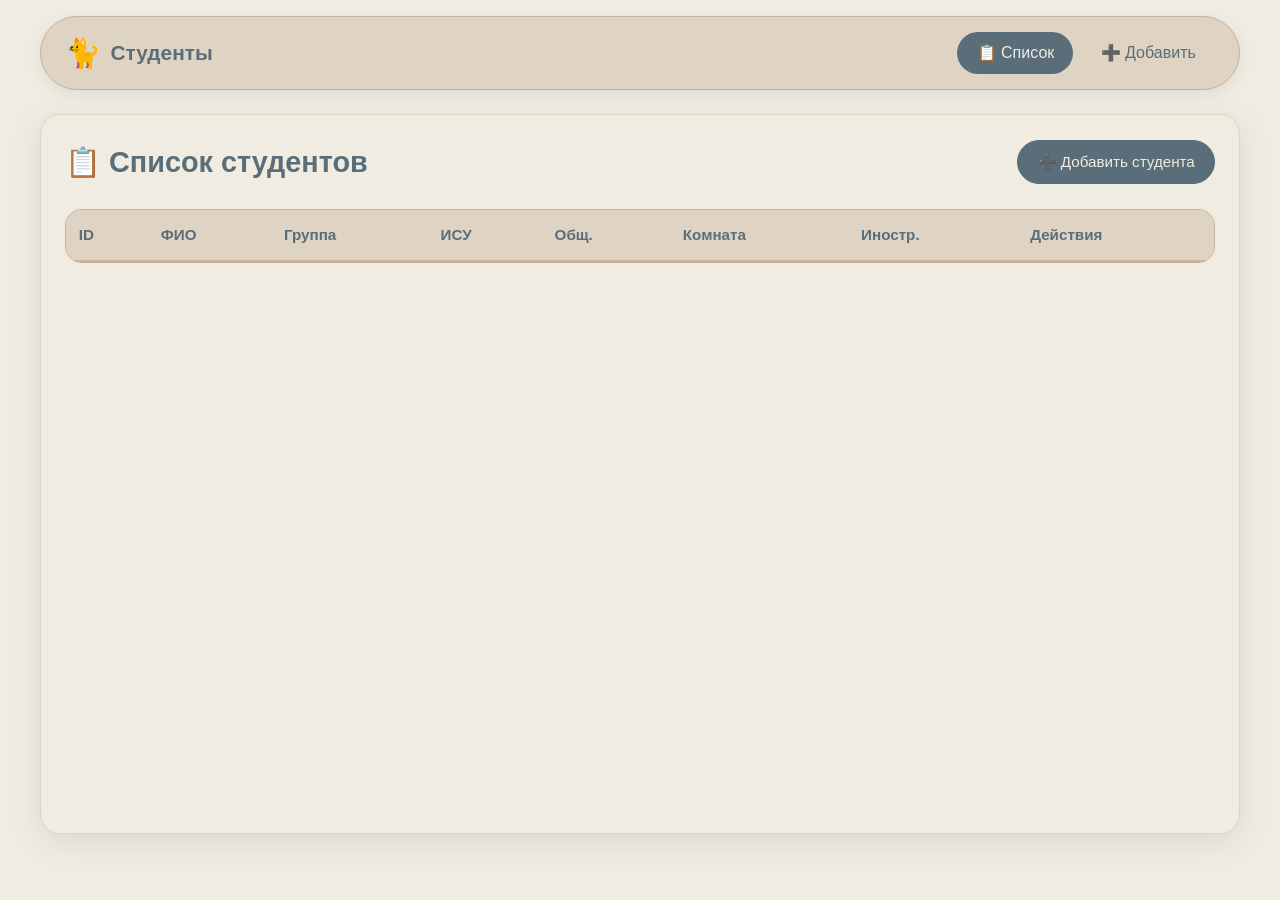
==== index.html @ 4e73758c "HTML, CSS, форма, favicon" ====
<!DOCTYPE html>
<html lang="ru">
<head>
    <meta charset="UTF-8" />
    <meta name="viewport" content="width=device-width, initial-scale=1.0" />
    <title>Список студентов</title>

    <!--
        FAVICON — иконка вкладки браузера (котик 🐈).
        Используем inline-SVG с эмодзи: работает сразу, без файла.
        Если хочешь свой файл — положи его в assets/favicon.ico
        и раскомментируй строку ниже.
    -->
    <link rel="icon"
          href="data:image/svg+xml,<svg xmlns='http://www.w3.org/2000/svg' viewBox='0 0 100 100'><text y='.9em' font-size='90'>🐈</text></svg>" />
    <!-- <link rel="icon" href="assets/favicon.ico" type="image/x-icon"> -->

    <link rel="stylesheet" href="css/style.css" />
</head>
<body>

    <!-- ================= НАВИГАЦИЯ ================= -->
    <nav class="navbar">
        <div class="navbar__brand">
            <span class="navbar__icon">🐈</span>
            <span class="navbar__title">Студенты</span>
        </div>

        <ul class="navbar__menu">
            <!-- Текущая страница помечена классом active -->
            <li class="navbar__item">
                <a href="index.html" class="navbar__link active" aria-current="page">📋 Список</a>
            </li>
            <li class="navbar__item">
                <a href="form.html" class="navbar__link">➕ Добавить</a>
            </li>
        </ul>
    </nav>

    <!-- ================= ОСНОВНОЙ КОНТЕНТ ================= -->
    <main class="container">

        <div class="view__header">
            <h1>📋 Список студентов</h1>
            <!-- Ссылка на форму — работает даже без JS -->
            <a href="form.html" class="btn btn--primary">➕ Добавить студента</a>
        </div>

        <!--
            Обёртка таблицы: на телефоне даст горизонтальную прокрутку.
        -->
        <div class="table-wrapper">
            <table class="student-table" id="student-table">
                <thead>
                    <tr>
                        <th>ID</th>
                        <th>ФИО</th>
                        <th>Группа</th>
                        <th>ИСУ</th>
                        <th>Общ.</th>
                        <th>Комната</th>
                        <th>Иностр.</th>
                        <th>Действия</th>
                    </tr>
                </thead>
                <!--
                    Пустой tbody: строки добавит JS Человека 2.
                    id="student-table-body" — точка подключения.
                -->
                <tbody id="student-table-body"></tbody>
            </table>
        </div>

        <!-- Заглушка, если нет ни одного студента. JS покажет её при необходимости. -->
        <div id="empty-state" class="empty-state" style="display:none;">
            <p>😺 Пока нет студентов. Нажмите «Добавить студента», чтобы создать первую запись.</p>
        </div>

    </main>

    <!-- ================= ПОДКЛЮЧЕНИЕ СКРИПТОВ ЧЕЛОВЕКА 2 =================
         defer — скрипты выполнятся после построения HTML.
         Порядок: storage → students → validation → ui → app. -->
    <script src="js/storage.js" defer></script>
    <script src="js/students.js" defer></script>
    <script src="js/validation.js" defer></script>
    <script src="js/ui.js" defer></script>
    <script src="js/app.js" defer></script>

</body>
</html>
---- css/style.css ----
/* =========================================================================
   ПАЛИТРА (по частоте использования — от самого частого к редкому):
   #f0ece2  — основной фон страницы (светлый крем)
   #dfd3c3  — вторичный фон (карточки, навигация, шапка таблицы)
   #c7b198  — акценты (границы, hover, звёздочки, полоски)
   #596e79  — тёмный (текст, кнопки, активные ссылки)
   ========================================================================= */

/* =========================================================================
   1. СБРОС И БАЗА
   ========================================================================= */

* {
    margin: 0;
    padding: 0;
    box-sizing: border-box;
}

body {
    font-family: 'Segoe UI', Tahoma, Geneva, Verdana, sans-serif;
    background: #f0ece2;               /* основной фон — самый светлый */
    color: #596e79;                    /* тёмный текст */
    line-height: 1.6;
    padding: 1rem;
    /* длинные слова не растягивают экран */
    overflow-wrap: break-word;
}

/* Запрещаем «резиновое» выделение интерфейса */
button,
.btn,
.navbar {
    user-select: none;
    -webkit-user-select: none;
}


/* =========================================================================
   2. НАВИГАЦИЯ
   ========================================================================= */

.navbar {
    max-width: 1200px;
    margin: 0 auto 1.5rem auto;
    display: flex;
    flex-wrap: wrap;
    justify-content: space-between;
    align-items: center;
    background: #dfd3c3;               /* вторичный фон */
    padding: 0.8rem 1.5rem;
    border-radius: 40px;
    box-shadow: 0 4px 14px rgba(89, 110, 121, 0.12);
    border: 1px solid #c7b198;         /* акцентная граница */
}

.navbar__brand {
    display: flex;
    align-items: center;
    gap: 0.6rem;
    font-size: 1.3rem;
    font-weight: 600;
    color: #596e79;
}

.navbar__icon { font-size: 1.8rem; }

.navbar__menu {
    list-style: none;
    display: flex;
    gap: 0.5rem;
    flex-wrap: wrap;
}

.navbar__link {
    display: inline-block;
    padding: 0.5rem 1.2rem;
    border-radius: 30px;
    text-decoration: none;
    color: #596e79;
    font-weight: 500;
    transition: background 0.2s, color 0.2s;
}

.navbar__link:hover {
    background: #c7b198;               /* акцент при наведении */
    color: #f0ece2;
}

/* Активная ссылка — тёмная плашка (используем самый редкий цвет) */
.navbar__link.active {
    background: #596e79;
    color: #f0ece2;
    pointer-events: none;
}


/* =========================================================================
   3. КОНТЕЙНЕР И ЗАГОЛОВКИ
   ========================================================================= */

.container {
    max-width: 1200px;
    margin: 0 auto;
    background: #f0ece2;               /* основной фон, чуть светлее фона body */
    border-radius: 20px;
    box-shadow: 0 8px 30px rgba(89, 110, 121, 0.15);
    border: 1px solid #dfd3c3;
    padding: 1.5rem;
    min-height: 80vh;
}

.view__header {
    display: flex;
    flex-wrap: wrap;
    justify-content: space-between;
    align-items: center;
    margin-bottom: 1.5rem;
    gap: 0.8rem;
}

.view__header h1 {
    font-size: 1.8rem;
    font-weight: 600;
    color: #596e79;
}


/* =========================================================================
   4. КНОПКИ
   ========================================================================= */

.btn {
    display: inline-block;
    padding: 0.55rem 1.2rem;
    border: none;
    border-radius: 30px;
    font-size: 0.95rem;
    font-weight: 500;
    cursor: pointer;
    text-decoration: none;
    transition: background 0.2s, transform 0.1s, color 0.2s;
    background: #dfd3c3;
    color: #596e79;
    border: 1px solid transparent;
}

.btn:hover { transform: scale(1.02); }

.btn:disabled,
.btn[disabled] {
    opacity: 0.5;
    cursor: not-allowed;
    pointer-events: none;
}

/* Основная кнопка — тёмная */
.btn--primary {
    background: #596e79;
    color: #f0ece2;
    border-color: #596e79;
}
.btn--primary:hover {
    background: #43565f;               /* чуть темнее оттенок #596e79 */
}

/* Вторичная кнопка — фон вторичного цвета */
.btn--secondary {
    background: #dfd3c3;
    color: #596e79;
    border-color: #c7b198;
}
.btn--secondary:hover {
    background: #c7b198;
    color: #f0ece2;
}

/* Успех — акцентный, но приглушённый (не ядовито-зелёный) */
.btn--success {
    background:  #dfd3c3;
    color: #596e79;
    border-color: #b8a087;
}
.btn--success:hover {
    background: #b8a087;
    color: #f0ece2;
}

/* Опасная кнопка — единственное место, где допускаем красный.
   Но используем приглушённый терракотовый, чтобы не выбивался из палитры. */
.btn--danger {
    background: #b9705a;
    color: #f0ece2;
    border-color: #a55f4a;
}
.btn--danger:hover {
    background: #a55f4a;
}

.btn--small {
    padding: 0.25rem 0.8rem;
    font-size: 0.8rem;
}


/* =========================================================================
   5. ТАБЛИЦА
   ========================================================================= */

.table-wrapper {
    overflow-x: auto;
    border-radius: 16px;
    border: 1px solid #c7b198;
    background: #f0ece2;
    -webkit-overflow-scrolling: touch;
}

.student-table {
    width: 100%;
    border-collapse: collapse;
    font-size: 0.95rem;
    min-width: 680px;
}

.student-table th {
    background: #dfd3c3;               /* вторичный фон — шапка */
    text-align: left;
    padding: 0.8rem;
    font-weight: 600;
    color: #596e79;
    border-bottom: 2px solid #c7b198;
    user-select: none;
}

.student-table td {
    padding: 0.7rem 0.8rem;
    border-bottom: 1px solid #dfd3c3;
    vertical-align: middle;
    color: #596e79;
}

/* Подсветка строки при наведении — лёгкий акцент */
.student-table tbody tr:hover {
    background: #dfd3c3;
}

.student-table .actions {
    display: flex;
    flex-wrap: wrap;
    gap: 0.3rem;
}

.empty-state {
    text-align: center;
    padding: 3rem 0;
    color: #596e79;
    font-size: 1.1rem;
    background: #dfd3c3;
    border-radius: 16px;
    margin-top: 1rem;
}


/* =========================================================================
   6. ФОРМА
   ========================================================================= */

.form-grid {
    display: grid;
    grid-template-columns: 1fr 1fr;
    gap: 1.2rem 1.8rem;
    margin-bottom: 1.8rem;
}

.form-group--full { grid-column: 1 / -1; }

.form-group--checkbox {
    display: flex;
    align-items: center;
    gap: 0.6rem;
    grid-column: 1 / -1;
}
.form-group--checkbox label {
    margin: 0;
    font-weight: 500;
    cursor: pointer;
    color: #596e79;
}
.form-group--checkbox input[type="checkbox"] {
    width: 1.2rem;
    height: 1.2rem;
    cursor: pointer;
    flex-shrink: 0;
    accent-color: #596e79;             /* галочка в тёмном цвете */
}

.form-group label {
    display: block;
    font-weight: 500;
    margin-bottom: 0.25rem;
    font-size: 0.9rem;
    color: #596e79;
}

.form-group input,
.form-group textarea {
    width: 100%;
    padding: 0.6rem 0.8rem;
    border: 1px solid #c7b198;
    border-radius: 12px;
    font-size: 0.95rem;
    background: #f0ece2;
    color: #596e79;
    transition: border 0.2s, box-shadow 0.2s, background 0.2s;
    font-family: inherit;
    min-width: 0;
}

.form-group input::placeholder,
.form-group textarea::placeholder {
    color: #c7b198;
}

.form-group textarea {
    resize: vertical;
    min-height: 70px;
    max-height: 200px;
}

.form-group input:focus,
.form-group textarea:focus {
    outline: none;
    border-color: #596e79;
    background: #faf7f0;
    box-shadow: 0 0 0 3px rgba(199, 177, 152, 0.4);
}

/* =========================================================
   Визуальная подсказка валидности:
   Красная рамка — невалидно, зелёная — валидно.
   Используем приглушённые оттенки, вписанные в палитру.
   ========================================================= */
.form-group input:invalid:not(:placeholder-shown),
.form-group textarea:invalid:not(:placeholder-shown) {
    border-color: #b9705a;             /* приглушённый терракот */
    background: #f7ece6;
}

.form-group input:valid:not(:placeholder-shown),
.form-group textarea:valid:not(:placeholder-shown) {
    border-color: #8fa998;             /* приглушённый шалфейный */
}

/* Группа всегда отображается в верхнем регистре (p3224 → P3224) */
#form-group {
    text-transform: uppercase;
    letter-spacing: 0.05em;
}

.form-error {
    display: block;
    color: #b9705a;
    font-size: 0.8rem;
    margin-top: 0.2rem;
    min-height: 1rem;
}

/* Ошибка уникальности ИСУ — отдельный цвет, чтобы отличать от ошибки формата */
#error-isuid-unique {
    color: #a55f4a;
    font-weight: 500;
}

.required {
    color: #b9705a;
    font-weight: 600;
}

.form-actions {
    display: flex;
    gap: 0.8rem;
    flex-wrap: wrap;
    justify-content: flex-end;
    border-top: 1px solid #dfd3c3;
    padding-top: 1.5rem;
}


/* =========================================================================
   7. ДОСЬЕ
   ========================================================================= */

.profile-card {
    background: #dfd3c3;               /* вторичный фон — карточка */
    border: 1px solid #c7b198;
    border-radius: 20px;
    padding: 2rem 2.5rem;
    max-width: 700px;
    margin: 0 auto;
    box-shadow: 0 6px 20px rgba(89, 110, 121, 0.1);
}

.profile-card p {
    margin: 0.6rem 0;
    font-size: 1.05rem;
    display: flex;
    flex-wrap: wrap;
    gap: 0.5rem;
    padding-bottom: 0.4rem;
    border-bottom: 1px dashed #c7b198;
}

.profile-card p:last-child {
    border-bottom: none;
}

.profile-card .label {
    font-weight: 600;
    color: #596e79;
    min-width: 140px;
}

.profile-card .value {
    color: #43565f;
    word-break: break-word;
}


/* =========================================================================
   8. АДАПТИВНОСТЬ
   ========================================================================= */

@media (max-width: 700px) {
    .navbar {
        flex-direction: column;
        align-items: stretch;
        gap: 0.5rem;
        border-radius: 24px;
        padding: 0.8rem 1rem;
    }
    .navbar__menu { justify-content: center; }

    .view__header {
        flex-direction: column;
        align-items: stretch;
        text-align: center;
    }

    .form-grid { grid-template-columns: 1fr; gap: 1rem; }
    .form-group--full { grid-column: 1; }

    .form-actions { justify-content: center; }

    .profile-card { padding: 1.5rem; }
    .profile-card p { flex-direction: column; gap: 0.2rem; }
    .profile-card .label { min-width: auto; }

    .container { padding: 1rem; }
}

@media (max-width: 480px) {
    .student-table { font-size: 0.8rem; min-width: 500px; }
    .btn { font-size: 0.8rem; padding: 0.4rem 0.8rem; }
}
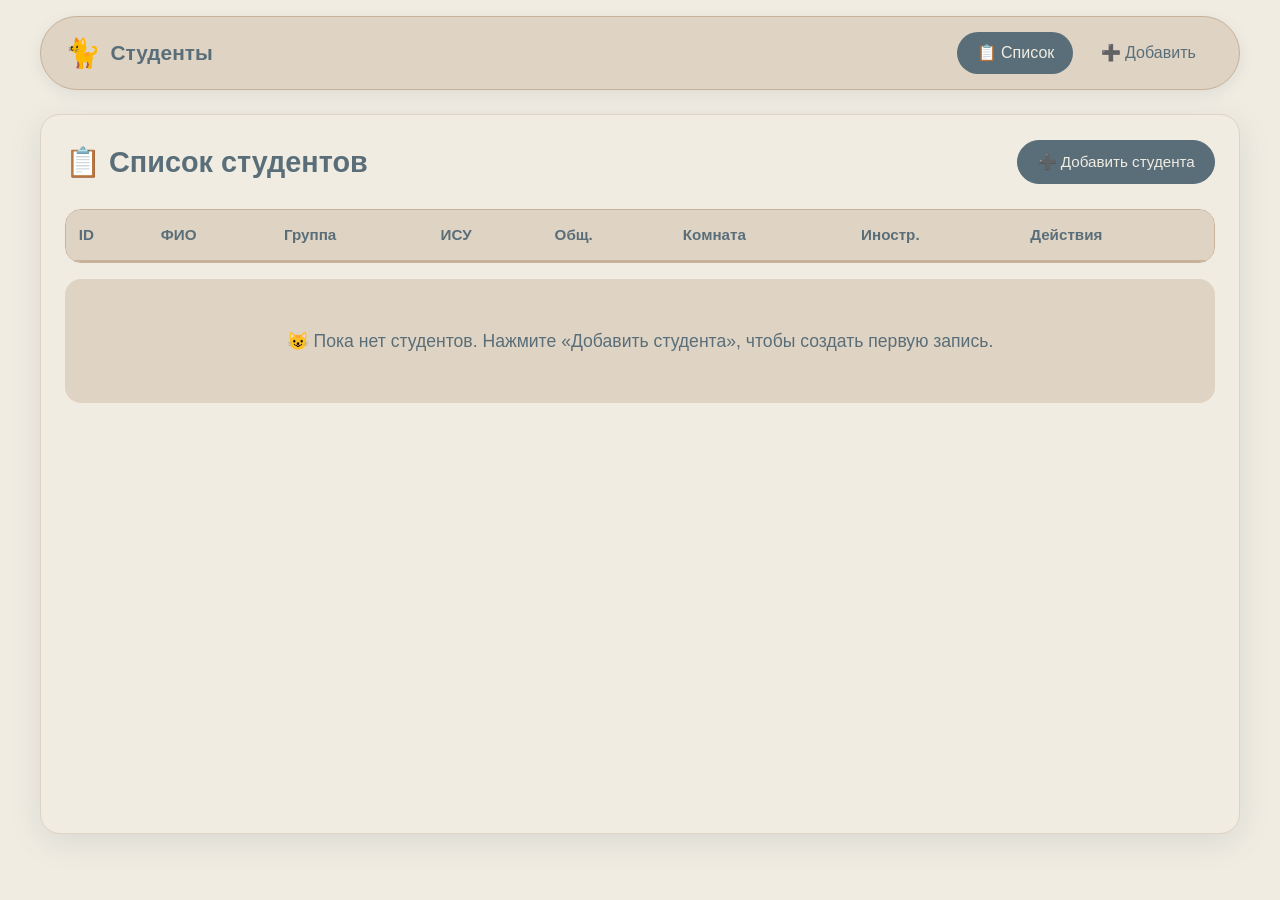
==== commit 34922b86: "Ðисправление ошибÐок" ====
--- a/index.html
+++ b/index.html
@@ -5,21 +5,15 @@
     <meta name="viewport" content="width=device-width, initial-scale=1.0" />
     <title>Список студентов</title>
 
-    <!--
-        FAVICON — иконка вкладки браузера (котик 🐈).
-        Используем inline-SVG с эмодзи: работает сразу, без файла.
-        Если хочешь свой файл — положи его в assets/favicon.ico
-        и раскомментируй строку ниже.
-    -->
+
     <link rel="icon"
           href="data:image/svg+xml,<svg xmlns='http://www.w3.org/2000/svg' viewBox='0 0 100 100'><text y='.9em' font-size='90'>🐈</text></svg>" />
-    <!-- <link rel="icon" href="assets/favicon.ico" type="image/x-icon"> -->
 
     <link rel="stylesheet" href="css/style.css" />
 </head>
 <body>
 
-    <!-- ================= НАВИГАЦИЯ ================= -->
+    <!-- НАВИГАЦИЯ -->
     <nav class="navbar">
         <div class="navbar__brand">
             <span class="navbar__icon">🐈</span>
@@ -37,18 +31,16 @@
         </ul>
     </nav>
 
-    <!-- ================= ОСНОВНОЙ КОНТЕНТ ================= -->
+    <!--ОСНОВНОЙ КОНТЕНТ -->
     <main class="container">
 
         <div class="view__header">
             <h1>📋 Список студентов</h1>
-            <!-- Ссылка на форму — работает даже без JS -->
+
             <a href="form.html" class="btn btn--primary">➕ Добавить студента</a>
         </div>
 
-        <!--
-            Обёртка таблицы: на телефоне даст горизонтальную прокрутку.
-        -->
+
         <div class="table-wrapper">
             <table class="student-table" id="student-table">
                 <thead>
@@ -63,24 +55,19 @@
                         <th>Действия</th>
                     </tr>
                 </thead>
-                <!--
-                    Пустой tbody: строки добавит JS Человека 2.
-                    id="student-table-body" — точка подключения.
-                -->
+
                 <tbody id="student-table-body"></tbody>
             </table>
         </div>
 
-        <!-- Заглушка, если нет ни одного студента. JS покажет её при необходимости. -->
+        <!-- Заглушка, если нет ни одного студента. -->
         <div id="empty-state" class="empty-state" style="display:none;">
             <p>😺 Пока нет студентов. Нажмите «Добавить студента», чтобы создать первую запись.</p>
         </div>
 
     </main>
 
-    <!-- ================= ПОДКЛЮЧЕНИЕ СКРИПТОВ ЧЕЛОВЕКА 2 =================
-         defer — скрипты выполнятся после построения HTML.
-         Порядок: storage → students → validation → ui → app. -->
+
     <script src="js/storage.js" defer></script>
     <script src="js/students.js" defer></script>
     <script src="js/validation.js" defer></script>
--- a/css/style.css
+++ b/css/style.css
@@ -1,14 +1,3 @@
-/* =========================================================================
-   ПАЛИТРА (по частоте использования — от самого частого к редкому):
-   #f0ece2  — основной фон страницы (светлый крем)
-   #dfd3c3  — вторичный фон (карточки, навигация, шапка таблицы)
-   #c7b198  — акценты (границы, hover, звёздочки, полоски)
-   #596e79  — тёмный (текст, кнопки, активные ссылки)
-   ========================================================================= */
-
-/* =========================================================================
-   1. СБРОС И БАЗА
-   ========================================================================= */
 
 * {
     margin: 0;
@@ -18,15 +7,15 @@
 
 body {
     font-family: 'Segoe UI', Tahoma, Geneva, Verdana, sans-serif;
-    background: #f0ece2;               /* основной фон — самый светлый */
-    color: #596e79;                    /* тёмный текст */
+    background: #f0ece2;
+    color: #596e79;
     line-height: 1.6;
     padding: 1rem;
-    /* длинные слова не растягивают экран */
+
     overflow-wrap: break-word;
 }
 
-/* Запрещаем «резиновое» выделение интерфейса */
+
 button,
 .btn,
 .navbar {
@@ -35,9 +24,7 @@
 }
 
 
-/* =========================================================================
-   2. НАВИГАЦИЯ
-   ========================================================================= */
+/* НАВИГАЦИЯ */
 
 .navbar {
     max-width: 1200px;
@@ -46,11 +33,11 @@
     flex-wrap: wrap;
     justify-content: space-between;
     align-items: center;
-    background: #dfd3c3;               /* вторичный фон */
+    background: #dfd3c3;
     padding: 0.8rem 1.5rem;
     border-radius: 40px;
     box-shadow: 0 4px 14px rgba(89, 110, 121, 0.12);
-    border: 1px solid #c7b198;         /* акцентная граница */
+    border: 1px solid #c7b198;
 }
 
 .navbar__brand {
@@ -82,11 +69,11 @@
 }
 
 .navbar__link:hover {
-    background: #c7b198;               /* акцент при наведении */
-    color: #f0ece2;
-}
-
-/* Активная ссылка — тёмная плашка (используем самый редкий цвет) */
+    background: #c7b198;
+    color: #f0ece2;
+}
+
+
 .navbar__link.active {
     background: #596e79;
     color: #f0ece2;
@@ -94,14 +81,11 @@
 }
 
 
-/* =========================================================================
-   3. КОНТЕЙНЕР И ЗАГОЛОВКИ
-   ========================================================================= */
 
 .container {
     max-width: 1200px;
     margin: 0 auto;
-    background: #f0ece2;               /* основной фон, чуть светлее фона body */
+    background: #f0ece2;
     border-radius: 20px;
     box-shadow: 0 8px 30px rgba(89, 110, 121, 0.15);
     border: 1px solid #dfd3c3;
@@ -125,9 +109,7 @@
 }
 
 
-/* =========================================================================
-   4. КНОПКИ
-   ========================================================================= */
+/*  КНОПКИ */
 
 .btn {
     display: inline-block;
@@ -153,17 +135,17 @@
     pointer-events: none;
 }
 
-/* Основная кнопка — тёмная */
+
 .btn--primary {
     background: #596e79;
     color: #f0ece2;
     border-color: #596e79;
 }
 .btn--primary:hover {
-    background: #43565f;               /* чуть темнее оттенок #596e79 */
-}
-
-/* Вторичная кнопка — фон вторичного цвета */
+    background: #43565f;
+}
+
+
 .btn--secondary {
     background: #dfd3c3;
     color: #596e79;
@@ -174,7 +156,7 @@
     color: #f0ece2;
 }
 
-/* Успех — акцентный, но приглушённый (не ядовито-зелёный) */
+
 .btn--success {
     background:  #dfd3c3;
     color: #596e79;
@@ -185,8 +167,7 @@
     color: #f0ece2;
 }
 
-/* Опасная кнопка — единственное место, где допускаем красный.
-   Но используем приглушённый терракотовый, чтобы не выбивался из палитры. */
+
 .btn--danger {
     background: #b9705a;
     color: #f0ece2;
@@ -202,9 +183,7 @@
 }
 
 
-/* =========================================================================
-   5. ТАБЛИЦА
-   ========================================================================= */
+
 
 .table-wrapper {
     overflow-x: auto;
@@ -222,7 +201,7 @@
 }
 
 .student-table th {
-    background: #dfd3c3;               /* вторичный фон — шапка */
+    background: #dfd3c3;
     text-align: left;
     padding: 0.8rem;
     font-weight: 600;
@@ -238,7 +217,7 @@
     color: #596e79;
 }
 
-/* Подсветка строки при наведении — лёгкий акцент */
+
 .student-table tbody tr:hover {
     background: #dfd3c3;
 }
@@ -260,9 +239,7 @@
 }
 
 
-/* =========================================================================
-   6. ФОРМА
-   ========================================================================= */
+/* ФОРМА */
 
 .form-grid {
     display: grid;
@@ -290,7 +267,7 @@
     height: 1.2rem;
     cursor: pointer;
     flex-shrink: 0;
-    accent-color: #596e79;             /* галочка в тёмном цвете */
+    accent-color: #596e79;
 }
 
 .form-group label {
@@ -334,23 +311,20 @@
     box-shadow: 0 0 0 3px rgba(199, 177, 152, 0.4);
 }
 
-/* =========================================================
-   Визуальная подсказка валидности:
-   Красная рамка — невалидно, зелёная — валидно.
-   Используем приглушённые оттенки, вписанные в палитру.
-   ========================================================= */
+
+
 .form-group input:invalid:not(:placeholder-shown),
 .form-group textarea:invalid:not(:placeholder-shown) {
-    border-color: #b9705a;             /* приглушённый терракот */
+    border-color: #b9705a;
     background: #f7ece6;
 }
 
 .form-group input:valid:not(:placeholder-shown),
 .form-group textarea:valid:not(:placeholder-shown) {
-    border-color: #8fa998;             /* приглушённый шалфейный */
-}
-
-/* Группа всегда отображается в верхнем регистре (p3224 → P3224) */
+    border-color: #8fa998;
+}
+
+
 #form-group {
     text-transform: uppercase;
     letter-spacing: 0.05em;
@@ -364,7 +338,7 @@
     min-height: 1rem;
 }
 
-/* Ошибка уникальности ИСУ — отдельный цвет, чтобы отличать от ошибки формата */
+
 #error-isuid-unique {
     color: #a55f4a;
     font-weight: 500;
@@ -385,12 +359,10 @@
 }
 
 
-/* =========================================================================
-   7. ДОСЬЕ
-   ========================================================================= */
+/* ДОСЬЕ */
 
 .profile-card {
-    background: #dfd3c3;               /* вторичный фон — карточка */
+    background: #dfd3c3;
     border: 1px solid #c7b198;
     border-radius: 20px;
     padding: 2rem 2.5rem;
@@ -425,9 +397,7 @@
 }
 
 
-/* =========================================================================
-   8. АДАПТИВНОСТЬ
-   ========================================================================= */
+/* АДАПТИВНОСТЬ */
 
 @media (max-width: 700px) {
     .navbar {
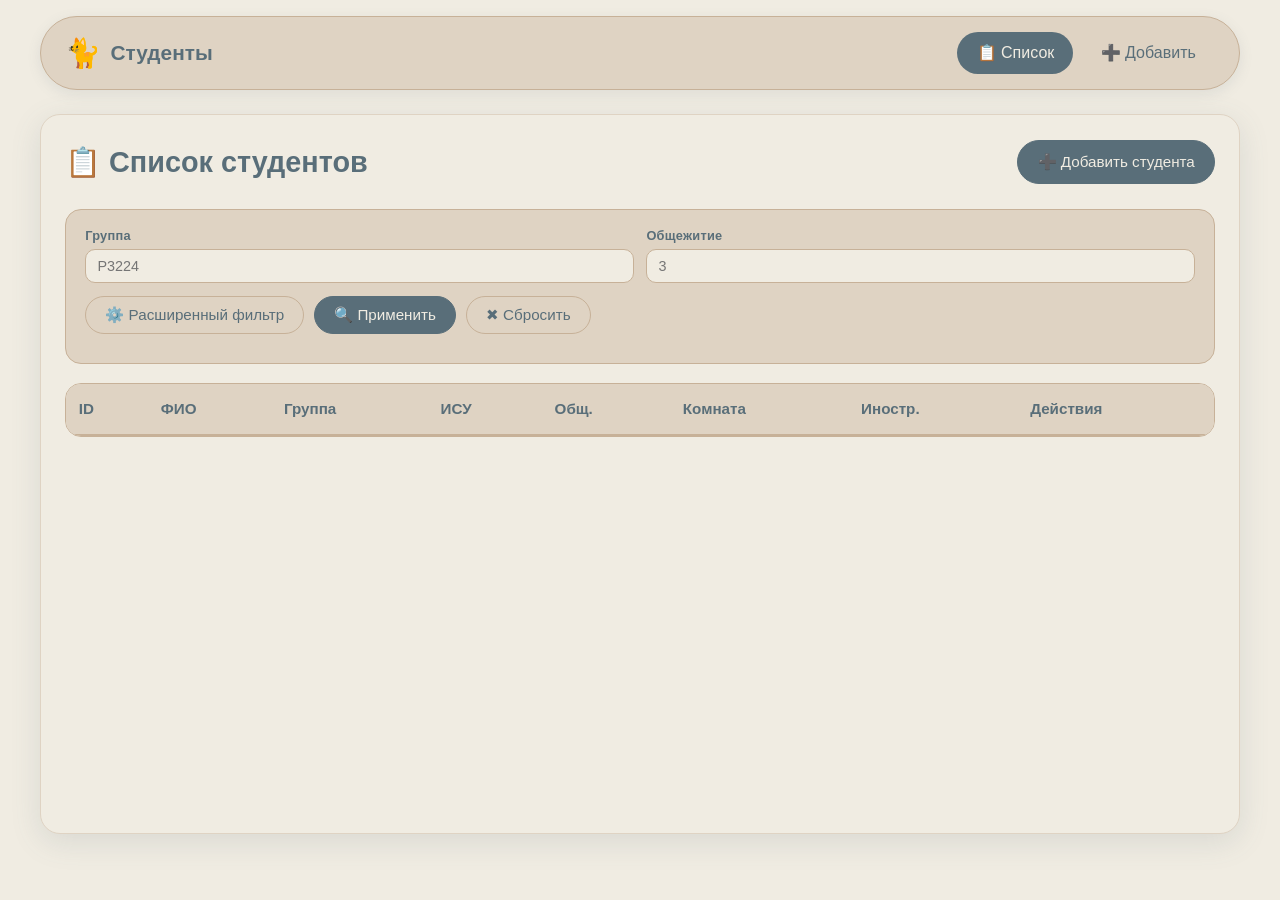
==== commit c7735c48: "ЛР2: переход на REST API, добавлены фильтры" ====
--- a/index.html
+++ b/index.html
@@ -5,41 +5,96 @@
     <meta name="viewport" content="width=device-width, initial-scale=1.0" />
     <title>Список студентов</title>
 
-
     <link rel="icon"
           href="data:image/svg+xml,<svg xmlns='http://www.w3.org/2000/svg' viewBox='0 0 100 100'><text y='.9em' font-size='90'>🐈</text></svg>" />
-
     <link rel="stylesheet" href="css/style.css" />
 </head>
 <body>
 
-    <!-- НАВИГАЦИЯ -->
     <nav class="navbar">
         <div class="navbar__brand">
             <span class="navbar__icon">🐈</span>
             <span class="navbar__title">Студенты</span>
         </div>
-
         <ul class="navbar__menu">
-            <!-- Текущая страница помечена классом active -->
-            <li class="navbar__item">
-                <a href="index.html" class="navbar__link active" aria-current="page">📋 Список</a>
-            </li>
-            <li class="navbar__item">
-                <a href="form.html" class="navbar__link">➕ Добавить</a>
-            </li>
+            <li class="navbar__item"><a href="index.html" class="navbar__link active" aria-current="page">📋 Список</a></li>
+            <li class="navbar__item"><a href="form.html" class="navbar__link">➕ Добавить</a></li>
         </ul>
     </nav>
 
-    <!--ОСНОВНОЙ КОНТЕНТ -->
     <main class="container">
 
         <div class="view__header">
             <h1>📋 Список студентов</h1>
-
             <a href="form.html" class="btn btn--primary">➕ Добавить студента</a>
         </div>
 
+        <!-- ============================================================
+             ПАНЕЛЬ ФИЛЬТРОВ
+             Первые 2 поля — «простые»: уходят в GET как ?group=...&dormitory=...
+             Если пользователь раскрывает расширенный фильтр и заполняет
+             больше 2 полей — уходит QUERY с JSON в теле запроса.
+             ============================================================ -->
+        <section class="filters" id="filters-panel">
+
+            <!-- Базовый ряд: всегда виден -->
+            <div class="filters__row">
+                <div class="filters__field">
+                    <label for="filter-group">Группа</label>
+                    <input type="text" id="filter-group" placeholder="P3224" autocomplete="off" />
+                </div>
+                <div class="filters__field">
+                    <label for="filter-dorm">Общежитие</label>
+                    <input type="number" id="filter-dorm" placeholder="3" min="1" max="10"
+                           inputmode="numeric" autocomplete="off" />
+                </div>
+            </div>
+
+            <!-- Расширенный ряд: скрыт по умолчанию -->
+            <div class="filters__row filters__row--advanced" id="filters-advanced" hidden>
+                <div class="filters__field">
+                    <label for="filter-name">ФИО (поиск)</label>
+                    <input type="text" id="filter-name" placeholder="Иванов" autocomplete="off" />
+                </div>
+                <div class="filters__field">
+                    <label for="filter-isu">ИСУ</label>
+                    <input type="number" id="filter-isu" placeholder="123456" min="1" max="999999"
+                           inputmode="numeric" autocomplete="off" />
+                </div>
+                <div class="filters__field">
+                    <label for="filter-room">Комната</label>
+                    <input type="number" id="filter-room" placeholder="305" min="100" max="999"
+                           inputmode="numeric" autocomplete="off" />
+                </div>
+                <div class="filters__field">
+                    <label for="filter-date">Дата заселения</label>
+                    <input type="date" id="filter-date" />
+                </div>
+                <div class="filters__field">
+                    <label for="filter-foreigner">Иностранец</label>
+                    <select id="filter-foreigner">
+                        <option value="">Все</option>
+                        <option value="true">Только иностранцы</option>
+                        <option value="false">Только не иностранцы</option>
+                    </select>
+                </div>
+            </div>
+
+            <div class="filters__actions">
+                <button type="button" class="btn btn--secondary" id="btn-filter-toggle">
+                    ⚙️ Расширенный фильтр
+                </button>
+                <button type="button" class="btn btn--primary" id="btn-filter-apply">
+                    🔍 Применить
+                </button>
+                <button type="button" class="btn btn--secondary" id="btn-filter-reset">
+                    ✖ Сбросить
+                </button>
+            </div>
+
+            <!-- Куда выводим текст «Найдено N студентов» -->
+            <div class="filters__summary" id="filters-summary"></div>
+        </section>
 
         <div class="table-wrapper">
             <table class="student-table" id="student-table">
@@ -55,22 +110,23 @@
                         <th>Действия</th>
                     </tr>
                 </thead>
-
                 <tbody id="student-table-body"></tbody>
             </table>
         </div>
 
-        <!-- Заглушка, если нет ни одного студента. -->
         <div id="empty-state" class="empty-state" style="display:none;">
             <p>😺 Пока нет студентов. Нажмите «Добавить студента», чтобы создать первую запись.</p>
         </div>
 
+        <!-- Индикатор загрузки: показывается, пока идёт fetch -->
+        <div id="loading" class="loading" hidden>⏳ Загрузка…</div>
+
     </main>
 
-
-    <script src="js/storage.js" defer></script>
+    <!-- Скрипты. Порядок важен: api → validation → students → ui → app -->
+    <script src="js/api.js" defer></script>
+    <script src="js/validation.js" defer></script>
     <script src="js/students.js" defer></script>
-    <script src="js/validation.js" defer></script>
     <script src="js/ui.js" defer></script>
     <script src="js/app.js" defer></script>
 
--- a/css/style.css
+++ b/css/style.css
@@ -238,6 +238,88 @@
     margin-top: 1rem;
 }
 
+/* ФИЛЬТРЫ */
+
+.filters {
+    background: #dfd3c3;
+    border: 1px solid #c7b198;
+    border-radius: 16px;
+    padding: 1rem 1.2rem;
+    margin-bottom: 1.2rem;
+    display: flex;
+    flex-direction: column;
+    gap: 0.8rem;
+}
+
+.filters__row {
+    display: grid;
+    grid-template-columns: repeat(auto-fit, minmax(180px, 1fr));
+    gap: 0.8rem;
+}
+
+/* Скрытый ряд — раскрывается кнопкой */
+.filters__row--advanced[hidden] { display: none; }
+
+.filters__field {
+    display: flex;
+    flex-direction: column;
+    gap: 0.2rem;
+}
+
+.filters__field label {
+    font-size: 0.8rem;
+    font-weight: 600;
+    color: #596e79;
+    letter-spacing: 0.02em;
+}
+
+.filters__field input,
+.filters__field select {
+    width: 100%;
+    padding: 0.5rem 0.7rem;
+    border: 1px solid #c7b198;
+    border-radius: 10px;
+    font-size: 0.9rem;
+    background: #f0ece2;
+    color: #596e79;
+    font-family: inherit;
+    transition: border 0.2s, box-shadow 0.2s;
+    min-width: 0;
+}
+
+.filters__field input:focus,
+.filters__field select:focus {
+    outline: none;
+    border-color: #596e79;
+    box-shadow: 0 0 0 3px rgba(199, 177, 152, 0.4);
+}
+
+.filters__actions {
+    display: flex;
+    flex-wrap: wrap;
+    gap: 0.6rem;
+    align-items: center;
+}
+
+.filters__summary {
+    font-size: 0.9rem;
+    color: #596e79;
+    font-style: italic;
+}
+
+/* Индикатор загрузки */
+.loading {
+    text-align: center;
+    padding: 1rem;
+    color: #596e79;
+    font-style: italic;
+}
+
+
+@media (max-width: 700px) {
+    .filters__actions { justify-content: center; }
+    .filters__actions .btn { flex: 1 1 auto; }
+}
 
 /* ФОРМА */
 
@@ -369,7 +451,12 @@
     max-width: 700px;
     margin: 0 auto;
     box-shadow: 0 6px 20px rgba(89, 110, 121, 0.1);
-}
+
+    overflow-wrap: anywhere;
+
+    overflow: hidden;
+}
+
 
 .profile-card p {
     margin: 0.6rem 0;
@@ -385,15 +472,26 @@
     border-bottom: none;
 }
 
+
 .profile-card .label {
     font-weight: 600;
     color: #596e79;
     min-width: 140px;
+    flex-shrink: 0;
 }
 
 .profile-card .value {
+    flex: 1;
+    min-width: 0;
     color: #43565f;
+    overflow-wrap: anywhere;
     word-break: break-word;
+    white-space: pre-wrap;
+    line-height: 1.5;
+}
+
+.profile-card p:last-child .value {
+    font-size: 1rem;
 }
 
 
